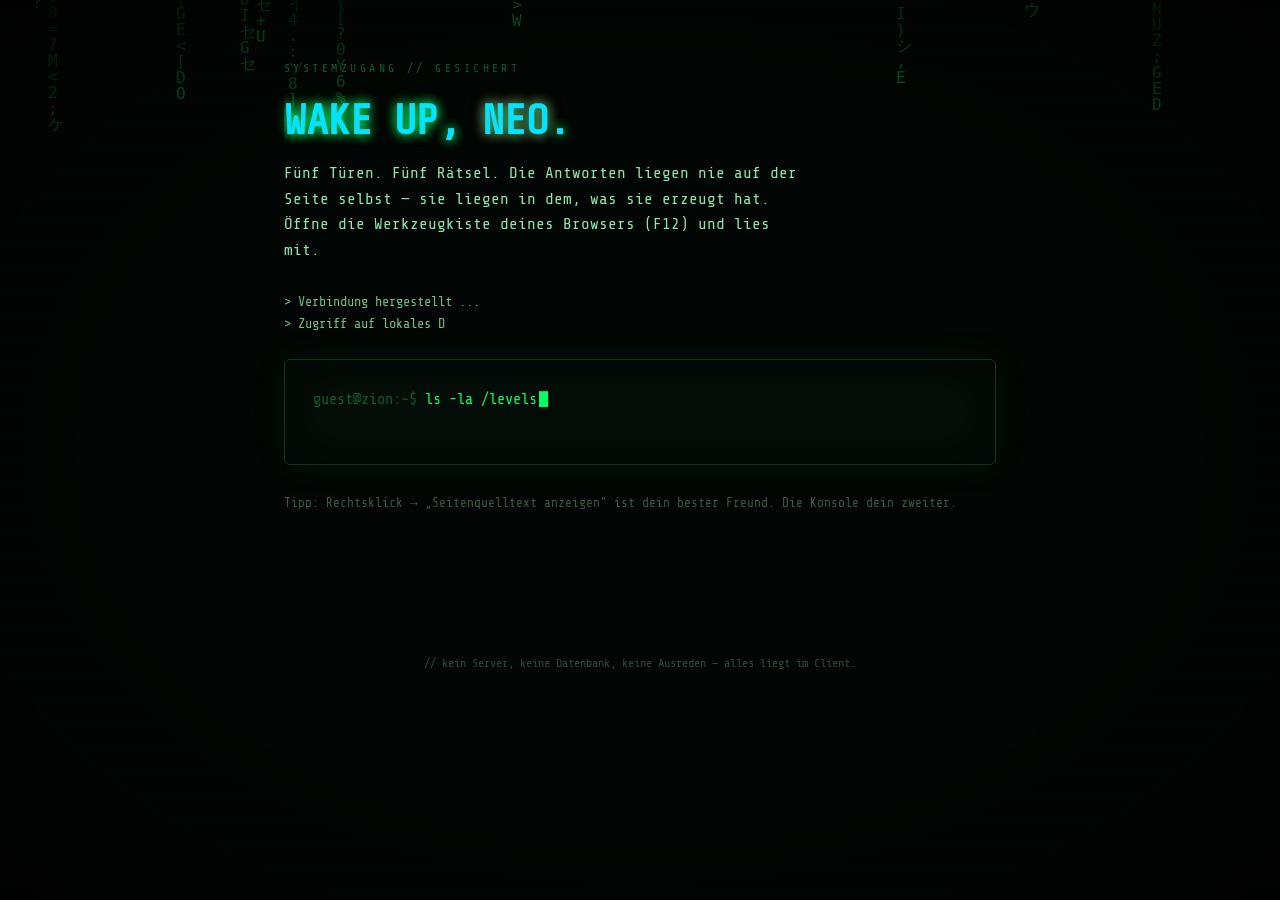
==== index.html @ f6611f87 "Rätsel-Website: 5-stufiges Hacking-Puzzle über den Quellcode Matrix/Terminal-Theme mit Glitch-Titeln" ====
<!DOCTYPE html>
<html lang="de">
<head>
<meta charset="UTF-8">
<meta name="viewport" content="width=device-width, initial-scale=1.0">
<meta name="robots" content="noindex, nofollow">
<title>root@zion:~$</title>
<link rel="preconnect" href="https://fonts.googleapis.com">
<link rel="preconnect" href="https://fonts.gstatic.com" crossorigin>
<link href="https://fonts.googleapis.com/css2?family=Share+Tech+Mono&display=swap" rel="stylesheet">
<link rel="stylesheet" href="style.css">
</head>
<body>

<canvas id="matrixRain"></canvas>

<div class="wrap">
  <p class="eyebrow">SYSTEMZUGANG // GESICHERT</p>
  <h1 class="glitch" data-text="WAKE UP, NEO.">WAKE UP, <span class="secret">NEO</span>.</h1>
  <p class="lead">Fünf Türen. Fünf Rätsel. Die Antworten liegen nie auf der Seite selbst — sie liegen in dem, was sie erzeugt hat. Öffne die Werkzeugkiste deines Browsers (F12) und lies mit.</p>

  <div id="bootLog" class="boot-log"></div>

  <div class="panel">
    <div class="terminal-line"><span class="prompt">guest@zion:~$</span> ls -la /levels<span class="cursor"></span></div>
    <ul class="level-list" id="levelList"></ul>
  </div>

  <p style="margin-top:28px; font-size:.8rem; color:#3a5a45;">Tipp: Rechtsklick → „Seitenquelltext anzeigen" ist dein bester Freund. Die Konsole dein zweiter.</p>
</div>

<footer class="foot">// kein Server, keine Datenbank, keine Ausreden — alles liegt im Client.</footer>

<script src="script.js"></script>
<script>
  const LEVELS = [
    { n: 1, name: 'Der Riss', path: 'level1/' },
    { n: 2, name: 'Unsichtbare Tinte', path: 'level2/' },
    { n: 3, name: 'Verschlüsselte Flüster', path: 'level3/' },
    { n: 4, name: 'Das Chiffreschloss', path: 'level4/' },
    { n: 5, name: 'Das letzte Tor', path: 'level5/' }
  ];

  function renderLevels() {
    const unlocked = getUnlockedLevel();
    const list = document.getElementById('levelList');
    list.innerHTML = LEVELS.map(lvl => {
      const isLocked = lvl.n > unlocked;
      const isDone = lvl.n < unlocked;
      const status = isLocked ? 'GESPERRT' : (isDone ? 'GELÖST' : 'BEREIT');
      const tag = isLocked ? 'span' : 'a';
      const href = isLocked ? '' : ` href="${lvl.path}"`;
      return `<li>
        <${tag} class="level-row ${isLocked ? 'locked' : ''} ${isDone ? 'done' : ''}"${href}>
          <span class="lvl-num">0${lvl.n}</span>
          <span class="lvl-name">${lvl.name}</span>
          <span class="lvl-status">${isLocked ? '🔒 ' + status : (isDone ? '✔ ' + status : '▶ ' + status)}</span>
        </${tag}>
      </li>`;
    }).join('');
  }

  bootLog(document.getElementById('bootLog'), [
    '> Verbindung hergestellt ...',
    '> Zugriff auf lokales Dateisystem ... OK',
    '> 5 verschlüsselte Level gefunden.',
    '> Bereit. Finde deinen Weg rein.'
  ], 16).then(renderLevels);
</script>
</body>
</html>
---- style.css ----
* { box-sizing: border-box; margin: 0; padding: 0; }

:root {
  --bg: #040806;
  --bg-panel: #0a120e;
  --green: #00ff66;
  --green-dim: #0d5c2e;
  --green-glow: rgba(0, 255, 102, .55);
  --red: #ff3b3b;
  --border: #12341f;
  --font: 'Share Tech Mono', 'Courier New', monospace;
}

html, body {
  height: 100%;
}

body {
  background: var(--bg);
  color: var(--green);
  font-family: var(--font);
  min-height: 100vh;
  position: relative;
  overflow-x: hidden;
  line-height: 1.6;
}

#matrixRain {
  position: fixed;
  inset: 0;
  z-index: 0;
  opacity: .35;
  pointer-events: none;
}

body::before {
  content: '';
  position: fixed;
  inset: 0;
  z-index: 1;
  pointer-events: none;
  background: repeating-linear-gradient(
    0deg,
    rgba(0, 0, 0, .18) 0px,
    rgba(0, 0, 0, .18) 1px,
    transparent 1px,
    transparent 3px
  );
}

body::after {
  content: '';
  position: fixed;
  inset: 0;
  z-index: 1;
  pointer-events: none;
  background: radial-gradient(ellipse at center, transparent 55%, rgba(0, 0, 0, .65) 100%);
}

.wrap {
  position: relative;
  z-index: 2;
  max-width: 760px;
  margin: 0 auto;
  padding: 60px 24px 100px;
}

a { color: var(--green); }

.eyebrow {
  text-transform: uppercase;
  letter-spacing: .3em;
  font-size: .72rem;
  color: var(--green-dim);
  margin-bottom: 10px;
}

h1 {
  font-size: clamp(1.8rem, 5vw, 2.6rem);
  text-shadow: 0 0 12px var(--green-glow);
  margin-bottom: 6px;
}

h1.glitch {
  position: relative;
}
.secret {
  color: #ff005c;
  text-shadow: 0 0 14px rgba(255, 0, 92, .75);
  animation: secretPulse 2.2s ease-in-out infinite;
}
@keyframes secretPulse {
  0%, 100% { opacity: 1; }
  50% { opacity: .55; }
}
h1.glitch::before,
h1.glitch::after {
  content: attr(data-text);
  position: absolute;
  top: 0; left: 0;
  width: 100%;
  overflow: hidden;
  clip-path: inset(0 0 0 0);
}
h1.glitch::before {
  color: #ff005c;
  animation: glitchTop 3.5s infinite linear alternate-reverse;
}
h1.glitch::after {
  color: #00e5ff;
  animation: glitchBottom 2.7s infinite linear alternate-reverse;
}
@keyframes glitchTop {
  0%   { clip-path: inset(0 0 85% 0); transform: translate(-1px, -1px); }
  20%  { clip-path: inset(10% 0 60% 0); transform: translate(1px, 0); }
  40%  { clip-path: inset(40% 0 40% 0); transform: translate(-1px, 1px); }
  60%  { clip-path: inset(70% 0 5% 0); transform: translate(1px, 1px); }
  80%  { clip-path: inset(20% 0 65% 0); transform: translate(-1px, 0); }
  100% { clip-path: inset(55% 0 20% 0); transform: translate(1px, -1px); }
}
@keyframes glitchBottom {
  0%   { clip-path: inset(85% 0 0 0); transform: translate(1px, 1px); }
  20%  { clip-path: inset(50% 0 20% 0); transform: translate(-1px, 0); }
  40%  { clip-path: inset(15% 0 55% 0); transform: translate(1px, -1px); }
  60%  { clip-path: inset(5% 0 80% 0); transform: translate(-1px, -1px); }
  80%  { clip-path: inset(60% 0 15% 0); transform: translate(1px, 0); }
  100% { clip-path: inset(30% 0 45% 0); transform: translate(-1px, 1px); }
}

p.lead {
  color: #8fe6ac;
  max-width: 58ch;
  margin-bottom: 28px;
}

.cursor::after {
  content: '\2588';
  animation: blink 1s steps(1) infinite;
  margin-left: 2px;
}
@keyframes blink { 50% { opacity: 0; } }

.panel {
  background: rgba(6, 16, 10, .82);
  border: 1px solid var(--border);
  border-radius: 6px;
  padding: 28px;
  box-shadow: 0 0 40px rgba(0, 255, 102, .06), inset 0 0 60px rgba(0, 0, 0, .5);
  backdrop-filter: blur(2px);
}
.panel + .panel { margin-top: 20px; }

.terminal-line {
  font-size: .95rem;
  white-space: pre-wrap;
  word-break: break-word;
}
.terminal-line .prompt { color: var(--green-dim); }

.boot-log {
  font-size: .85rem;
  color: #6fbf8a;
  margin-bottom: 24px;
  min-height: 1.4em;
}

.level-list {
  list-style: none;
  display: flex;
  flex-direction: column;
  gap: 12px;
  margin-top: 24px;
}
.level-row {
  display: flex;
  align-items: center;
  justify-content: space-between;
  gap: 16px;
  padding: 16px 20px;
  border: 1px solid var(--border);
  border-radius: 6px;
  text-decoration: none;
  color: var(--green);
  background: rgba(0, 255, 102, .03);
  transition: border-color .2s ease, background .2s ease, transform .2s ease;
}
.level-row:hover:not(.locked) {
  border-color: var(--green);
  background: rgba(0, 255, 102, .08);
  transform: translateX(4px);
}
.level-row.locked {
  color: #3a4a41;
  border-color: #1a221e;
  cursor: not-allowed;
  pointer-events: none;
}
.level-row.done { border-color: var(--green); }
.level-row .lvl-num {
  font-weight: bold;
  min-width: 34px;
}
.level-row .lvl-name { flex: 1; }
.level-row .lvl-status { font-size: .8rem; letter-spacing: .05em; }

.field {
  margin: 24px 0;
}
.field label {
  display: block;
  font-size: .8rem;
  color: var(--green-dim);
  text-transform: uppercase;
  letter-spacing: .15em;
  margin-bottom: 8px;
}
.field input[type="text"],
.field input[type="password"] {
  width: 100%;
  background: #020403;
  border: 1px solid var(--border);
  color: var(--green);
  font-family: var(--font);
  font-size: 1.05rem;
  padding: 14px 16px;
  border-radius: 4px;
  outline: none;
  transition: border-color .2s ease, box-shadow .2s ease;
}
.field input:focus {
  border-color: var(--green);
  box-shadow: 0 0 16px rgba(0, 255, 102, .35);
}

.btn {
  display: inline-flex;
  align-items: center;
  gap: 8px;
  background: transparent;
  border: 1px solid var(--green);
  color: var(--green);
  font-family: var(--font);
  font-size: .95rem;
  padding: 12px 24px;
  border-radius: 4px;
  cursor: pointer;
  text-decoration: none;
  transition: background .2s ease, color .2s ease, box-shadow .2s ease;
}
.btn:hover {
  background: var(--green);
  color: #04120a;
  box-shadow: 0 0 22px var(--green-glow);
}
.btn:disabled {
  opacity: .3;
  cursor: not-allowed;
  pointer-events: none;
}

.msg { margin-top: 16px; font-size: .9rem; min-height: 1.4em; }
.msg.error { color: var(--red); }
.msg.ok { color: var(--green); text-shadow: 0 0 10px var(--green-glow); }

.shake { animation: shake .35s ease; }
@keyframes shake {
  0%, 100% { transform: translateX(0); }
  20% { transform: translateX(-8px); }
  40% { transform: translateX(8px); }
  60% { transform: translateX(-5px); }
  80% { transform: translateX(5px); }
}

.hint-toggle {
  margin-top: 20px;
  font-size: .82rem;
  color: var(--green-dim);
  cursor: pointer;
  user-select: none;
  border-bottom: 1px dashed var(--green-dim);
  display: inline-block;
}
.hint-body {
  margin-top: 10px;
  font-size: .85rem;
  color: #8fe6ac;
  display: none;
}
.hint-body.open { display: block; }

.back-link {
  display: inline-block;
  margin-top: 32px;
  font-size: .85rem;
  color: var(--green-dim);
  text-decoration: none;
}
.back-link:hover { color: var(--green); }

.ghost {
  color: var(--bg);
  user-select: all;
}

.progress-track {
  display: flex;
  gap: 6px;
  margin: 18px 0 4px;
}
.progress-track span {
  height: 4px;
  flex: 1;
  background: var(--border);
  border-radius: 2px;
}
.progress-track span.filled { background: var(--green); box-shadow: 0 0 8px var(--green-glow); }

footer.foot {
  position: relative;
  z-index: 2;
  text-align: center;
  font-size: .75rem;
  color: #2f4a3a;
  padding: 40px 0;
}

@media (max-width: 560px) {
  .wrap { padding: 40px 16px 80px; }
  .panel { padding: 20px; }
  .level-row { padding: 14px; }
}
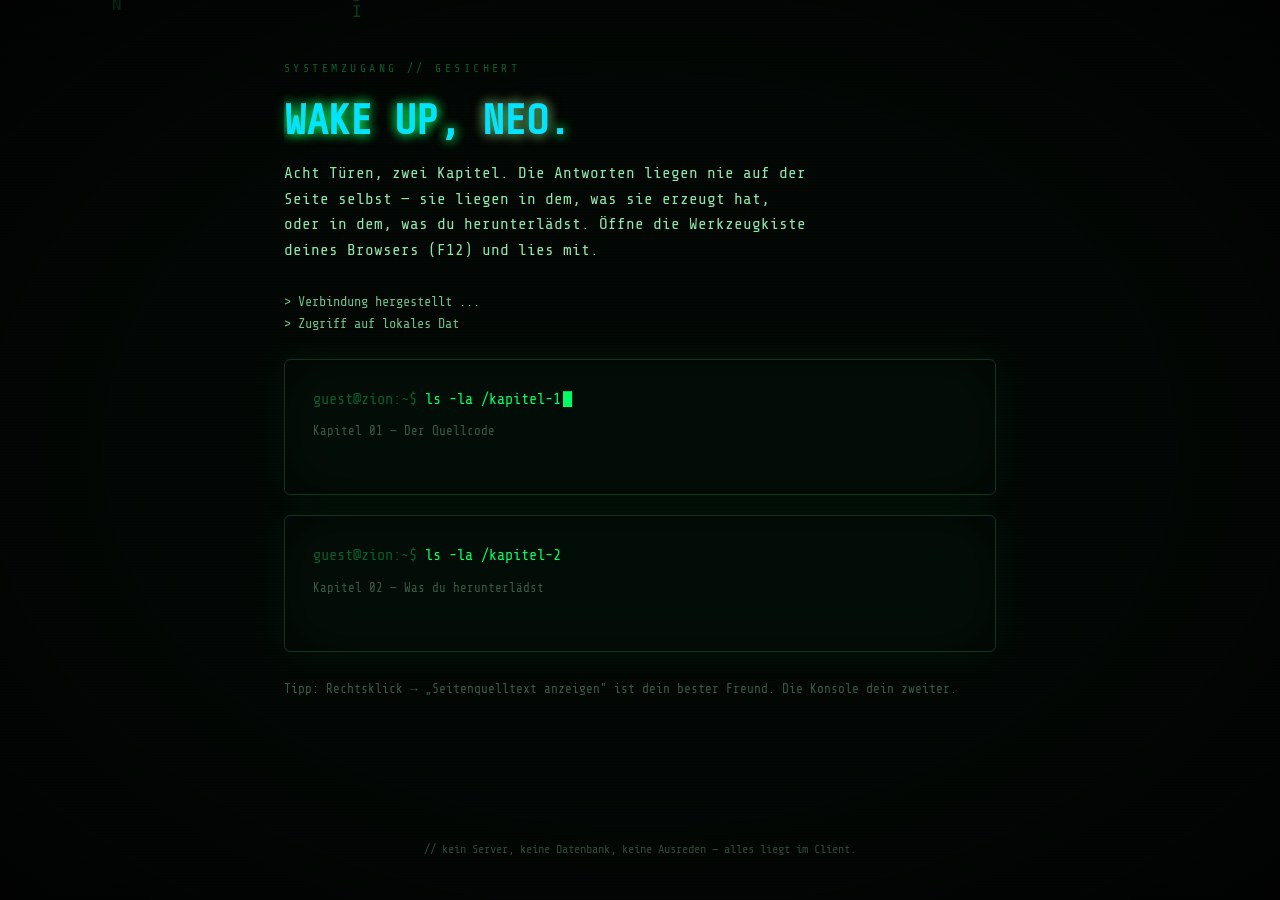
==== commit 98973573: "Kapitel 2: Dateien statt Quellcode + Matrix-Regen deutlich langsamer Drei neue Level (06-08), Zugang" ====
--- a/index.html
+++ b/index.html
@@ -17,13 +17,20 @@
 <div class="wrap">
   <p class="eyebrow">SYSTEMZUGANG // GESICHERT</p>
   <h1 class="glitch" data-text="WAKE UP, NEO.">WAKE UP, <span class="secret">NEO</span>.</h1>
-  <p class="lead">Fünf Türen. Fünf Rätsel. Die Antworten liegen nie auf der Seite selbst — sie liegen in dem, was sie erzeugt hat. Öffne die Werkzeugkiste deines Browsers (F12) und lies mit.</p>
+  <p class="lead">Acht Türen, zwei Kapitel. Die Antworten liegen nie auf der Seite selbst — sie liegen in dem, was sie erzeugt hat, oder in dem, was du herunterlädst. Öffne die Werkzeugkiste deines Browsers (F12) und lies mit.</p>
 
   <div id="bootLog" class="boot-log"></div>
 
   <div class="panel">
-    <div class="terminal-line"><span class="prompt">guest@zion:~$</span> ls -la /levels<span class="cursor"></span></div>
-    <ul class="level-list" id="levelList"></ul>
+    <div class="terminal-line"><span class="prompt">guest@zion:~$</span> ls -la /kapitel-1<span class="cursor"></span></div>
+    <p style="margin:10px 0 0; font-size:.78rem; color:#3a5a45;">Kapitel 01 — Der Quellcode</p>
+    <ul class="level-list" id="levelListCh1"></ul>
+  </div>
+
+  <div class="panel">
+    <div class="terminal-line"><span class="prompt">guest@zion:~$</span> ls -la /kapitel-2</div>
+    <p style="margin:10px 0 0; font-size:.78rem; color:#3a5a45;">Kapitel 02 — Was du herunterlädst</p>
+    <ul class="level-list" id="levelListCh2"></ul>
   </div>
 
   <p style="margin-top:28px; font-size:.8rem; color:#3a5a45;">Tipp: Rechtsklick → „Seitenquelltext anzeigen" ist dein bester Freund. Die Konsole dein zweiter.</p>
@@ -33,18 +40,21 @@
 
 <script src="script.js"></script>
 <script>
-  const LEVELS = [
+  const CHAPTER_1 = [
     { n: 1, name: 'Der Riss', path: 'level1/' },
     { n: 2, name: 'Unsichtbare Tinte', path: 'level2/' },
     { n: 3, name: 'Verschlüsselte Flüster', path: 'level3/' },
     { n: 4, name: 'Das Chiffreschloss', path: 'level4/' },
     { n: 5, name: 'Das letzte Tor', path: 'level5/' }
   ];
+  const CHAPTER_2 = [
+    { n: 6, name: 'Verstecktes Signal', path: 'level6/' },
+    { n: 7, name: 'Falscher Name', path: 'level7/' },
+    { n: 8, name: 'Metadaten', path: 'level8/' }
+  ];
 
-  function renderLevels() {
-    const unlocked = getUnlockedLevel();
-    const list = document.getElementById('levelList');
-    list.innerHTML = LEVELS.map(lvl => {
+  function renderLevelList(el, levels, unlocked) {
+    el.innerHTML = levels.map(lvl => {
       const isLocked = lvl.n > unlocked;
       const isDone = lvl.n < unlocked;
       const status = isLocked ? 'GESPERRT' : (isDone ? 'GELÖST' : 'BEREIT');
@@ -60,10 +70,16 @@
     }).join('');
   }
 
+  function renderLevels() {
+    const unlocked = getUnlockedLevel();
+    renderLevelList(document.getElementById('levelListCh1'), CHAPTER_1, unlocked);
+    renderLevelList(document.getElementById('levelListCh2'), CHAPTER_2, unlocked);
+  }
+
   bootLog(document.getElementById('bootLog'), [
     '> Verbindung hergestellt ...',
     '> Zugriff auf lokales Dateisystem ... OK',
-    '> 5 verschlüsselte Level gefunden.',
+    '> 8 verschlüsselte Level in 2 Kapiteln gefunden.',
     '> Bereit. Finde deinen Weg rein.'
   ], 16).then(renderLevels);
 </script>
